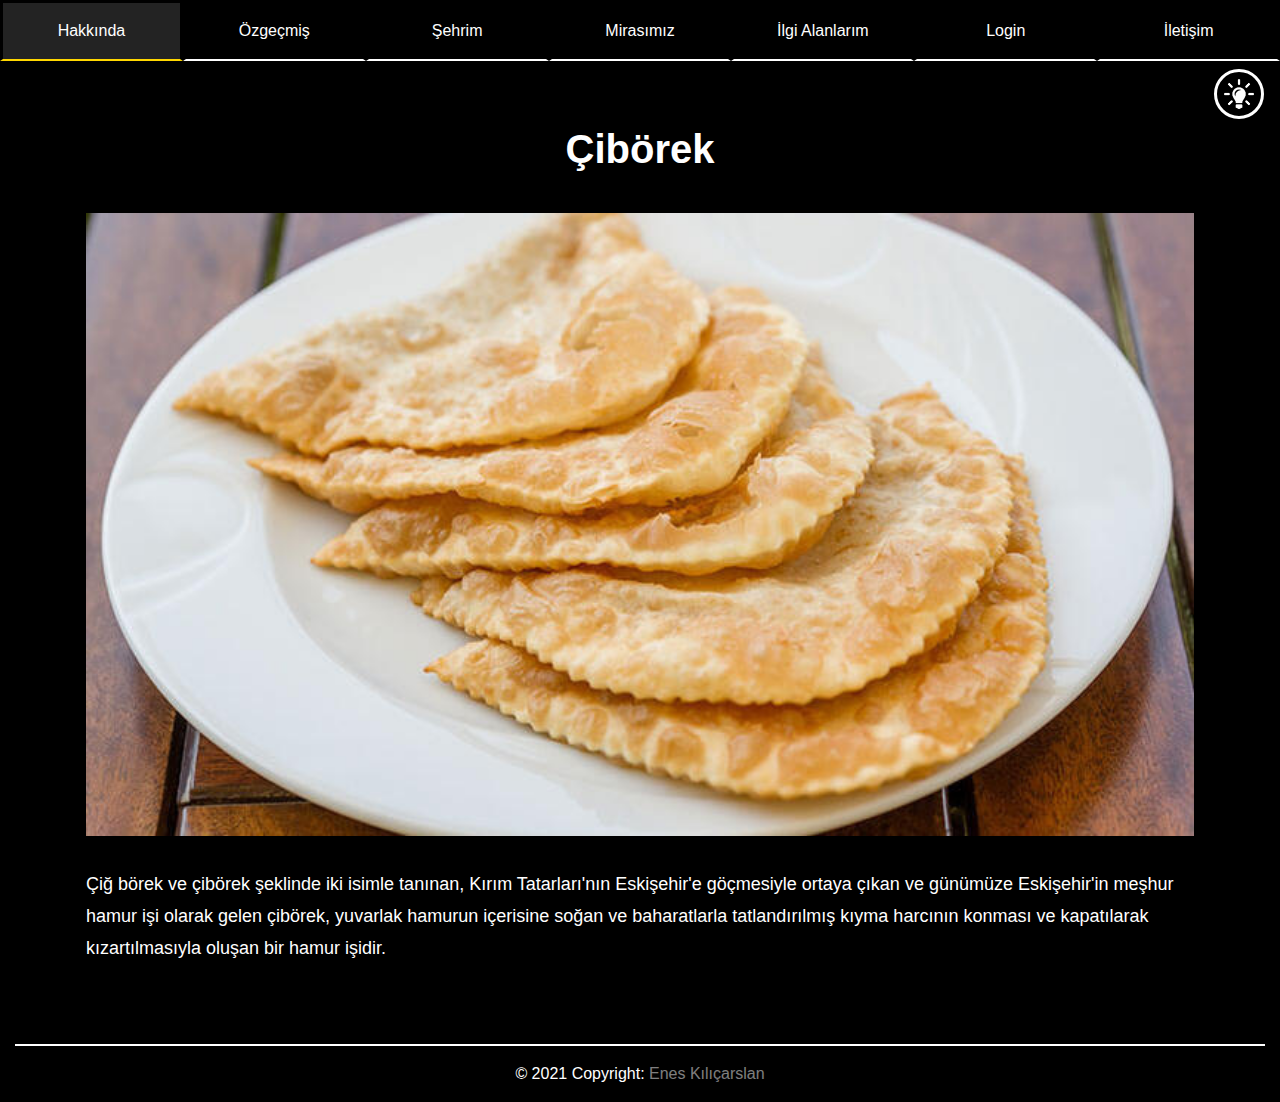
==== ciborek.html @ 9766d4e4 "Şehim sayfası eklendi" ====
<!DOCTYPE html>
<html lang="tr">
<head>
    <meta name="viewport" content="width=device-width, initial-scale=1">
    <link rel="stylesheet" href="https://stackpath.bootstrapcdn.com/bootstrap/4.4.1/css/bootstrap.min.css" integrity="sha384-Vkoo8x4CGsO3+Hhxv8T/Q5PaXtkKtu6ug5TOeNV6gBiFeWPGFN9MuhOf23Q9Ifjh" crossorigin="anonymous">
    <link rel="stylesheet" href="style.css">
    <script src="darkmode.js"></script>
    <title>Çibörek</title>
    <meta charset="UTF-8">
</head>
<body>
    <div class="container-fluid" id="header">
        <div class="row">
            <a href="index.html" class="col-md" id="nav">
                Hakkında
            </a>
            <a href="ozgecmis.html" class="col-md" id="nav">
                Özgeçmiş
            </a>
            <a href="sehrim.html" class="col-md" id="nav">
                Şehrim
            </a>
            <a href="mirasimiz.html" class="col-md" id="nav">
                Mirasımız
            </a>
            <a href="hobilerim.php" class="col-md" id="nav">
                İlgi Alanlarım
            </a>
            <a href="login.php" class="col-md" id="nav">
                Login
            </a>
            <a href="contact.php" class="col-md" id="nav">
                İletişim
            </a>
        </div>
        <button class="btn" onclick="toggleDarkMode()"></button>
    </div>

    <div class="container-fluid" id="body">
        <div class="container-lg" id="content">
            <div class="row">
                <div class="col-md" id="subcontent">
                    <h1 align="center" style="font-weight:bold;">Çibörek</h1>
                    <br>
                    <img src="img/ciborek2.jpg" width="100%">
                    <br><br>
                    <p>
                        Çiğ börek ve çibörek şeklinde iki isimle tanınan,
                        Kırım Tatarları'nın Eskişehir'e göçmesiyle ortaya
                        çıkan ve günümüze Eskişehir'in meşhur hamur işi olarak
                        gelen çibörek, yuvarlak hamurun içerisine soğan ve
                        baharatlarla tatlandırılmış kıyma harcının konması ve
                        kapatılarak kızartılmasıyla oluşan bir hamur işidir.
                    </p>
                </div>
            </div>
    </div>
    <footer>
        <div class="text-center p-3">
            © 2021 Copyright:
            <span class="text-white-50">Enes Kılıçarslan</span>
        </div>
    </footer>

</body>

</html>
---- style.css ----
*{
    font-family:Verdana, Geneva, Tahoma, sans-serif;
    color:white !important;
}
.btn{
    border-radius:50%;
    border:3px solid white;
    height:50px;
    width:50px;
    margin-top:.5rem;
    position:absolute;
    right:1rem;
    background-size:30px;
    background-image:url("/img/lightbulb.png");
    background-repeat: no-repeat;
    background-position-x:7px;
    background-position-y: 7px;
}
.dark-mode{
    filter: invert(100%)hue-rotate(180deg);
}
.dark-mode img{
    filter: invert(100%) hue-rotate(180deg);
}
input{
    color:black !important;
}
legend{
    border:2px solid white;
    padding:10px 15px;
    border-radius:50px;
    text-align: center;
}
fieldset{
    border:5px dashed white;
    padding:30px;
}
option{
    color:black !important;
}
#header{
    background-color: black;
}
#nav{
    border:3px solid black;
    border-bottom-color:white;
    border-bottom:2px solid;
    text-align:center;
    padding:1rem;
    transition-duration: .9s;
    
}
#nav:hover{
    border-bottom-color:gold;
    background-color:#232323;
    text-decoration:none;
}
#content{
    background-color: #000000;
    margin-top:3rem;
    margin-bottom:3rem;
    line-height:2rem;
    font-size: large;
    padding:1rem;
}
body{
    background-color:#000000;
}
td, tr{
    text-align:center;
    vertical-align: center;
    align:center;
    padding-bottom:30px;
}
th{
    font-weight: bolder;
    text-align:right;
    padding-left:10px;
}
table{
    vertical-align: center;
}
footer{
    background-color:#000000;
    border-top:2px solid white;
}
input[type=text], input[type=password], input[type=email], input[type=tel], select, textarea {
    width: 100%;
    padding: 12px;
    border: 1px solid #ccc;
    border-radius: 4px;
    box-sizing: border-box;
    margin-top: 6px;
    margin-bottom: 16px;
    resize: vertical;
  }
  
  input[type=submit], input[type=reset] {
    background-color: white;
    color: black !important;
    padding: 10px 20px;
    border: 1px solid black;
    border-radius: 4px;
      cursor: pointer;
      margin-right: 25px;
      width:150px;
  }
input[type=radio] {
    margin:15px 9px;
    cursor: pointer;
}
.checkbox{
    display: block;
    position: relative;
    padding-left: 35px;
    margin-bottom: 12px;
    cursor: pointer;
    font-size: 22px;
    -webkit-user-select: none;
    -moz-user-select: none;
    -ms-user-select: none;
    user-select: none;
}
.checkbox input{/* Tarayıcının varsayılan checkbox'unu gizleyip kendi custom checkbox'ımızı koyuyoruz */
    position: absolute;
    opacity: 0;
    cursor: pointer;
    height: 0;
    width: 0;
}
.checkmark {
    position: absolute;
    top: 0;
    left: 0;
    height: 25px;
    width: 25px;
    background-color: #000000;
    border:2px solid white;
}
.checkbox:hover input ~ .checkmark {
    background-color: #363636;
}
.checkbox input:checked ~ .checkmark {
    background-color: #000000;
}
.checkmark:after {
    content: "";
    position: absolute;
    display: none;
}
.checkbox input:checked ~ .checkmark:after {
    display: block;
}
.checkbox .checkmark:after {
    left: 9px;
    top: 5px;
    width: 5px;
    height: 10px;
    border: solid white;
    border-width: 0 3px 3px 0;
    -webkit-transform: rotate(45deg);
    -ms-transform: rotate(45deg);
    transform: rotate(45deg);
}
  input[type=submit]:hover {
    background-color: black;
    color:white !important;
    border-color:white;
  }
  
  .container {
    border-radius: 5px;
    background-color: #f2f2f2;
    padding: 20px;
  }
  h2{
      padding-top:30px;
  }
.carousel-control-next, .carousel-control-prev {
    opacity:8%;
}
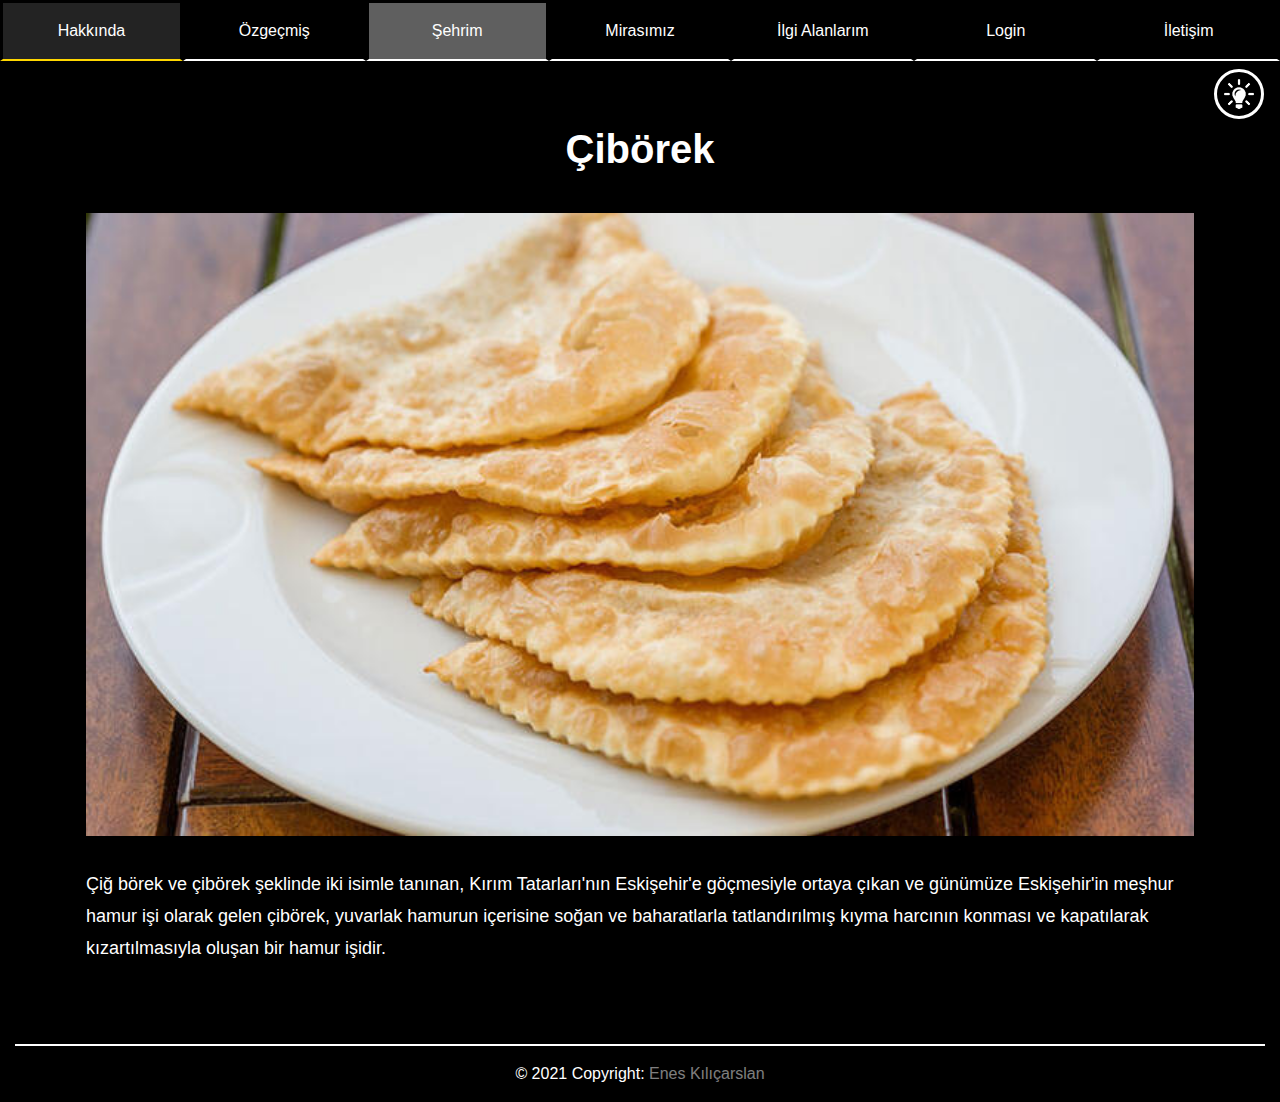
==== commit 365972ce: "Star Rating eklendi ve bazı css düzeltmeleri" ====
--- a/ciborek.html
+++ b/ciborek.html
@@ -17,7 +17,7 @@
             <a href="ozgecmis.html" class="col-md" id="nav">
                 Özgeçmiş
             </a>
-            <a href="sehrim.html" class="col-md" id="nav">
+            <a href="sehrim.html" class="col-md active" id="nav">
                 Şehrim
             </a>
             <a href="mirasimiz.html" class="col-md" id="nav">
--- a/style.css
+++ b/style.css
@@ -54,6 +54,9 @@
     border-bottom-color:gold;
     background-color:#232323;
     text-decoration:none;
+}
+#nav.active{
+    background-color: #5f5f5f;
 }
 #content{
     background-color: #000000;
@@ -178,4 +181,14 @@
   }
 .carousel-control-next, .carousel-control-prev {
     opacity:8%;
+}
+#poster{
+    border: 15px solid grey;
+    border-radius:20px;
+}
+.checked{
+    color:orange !important;
+}
+.hidden{
+    display:none;
 }